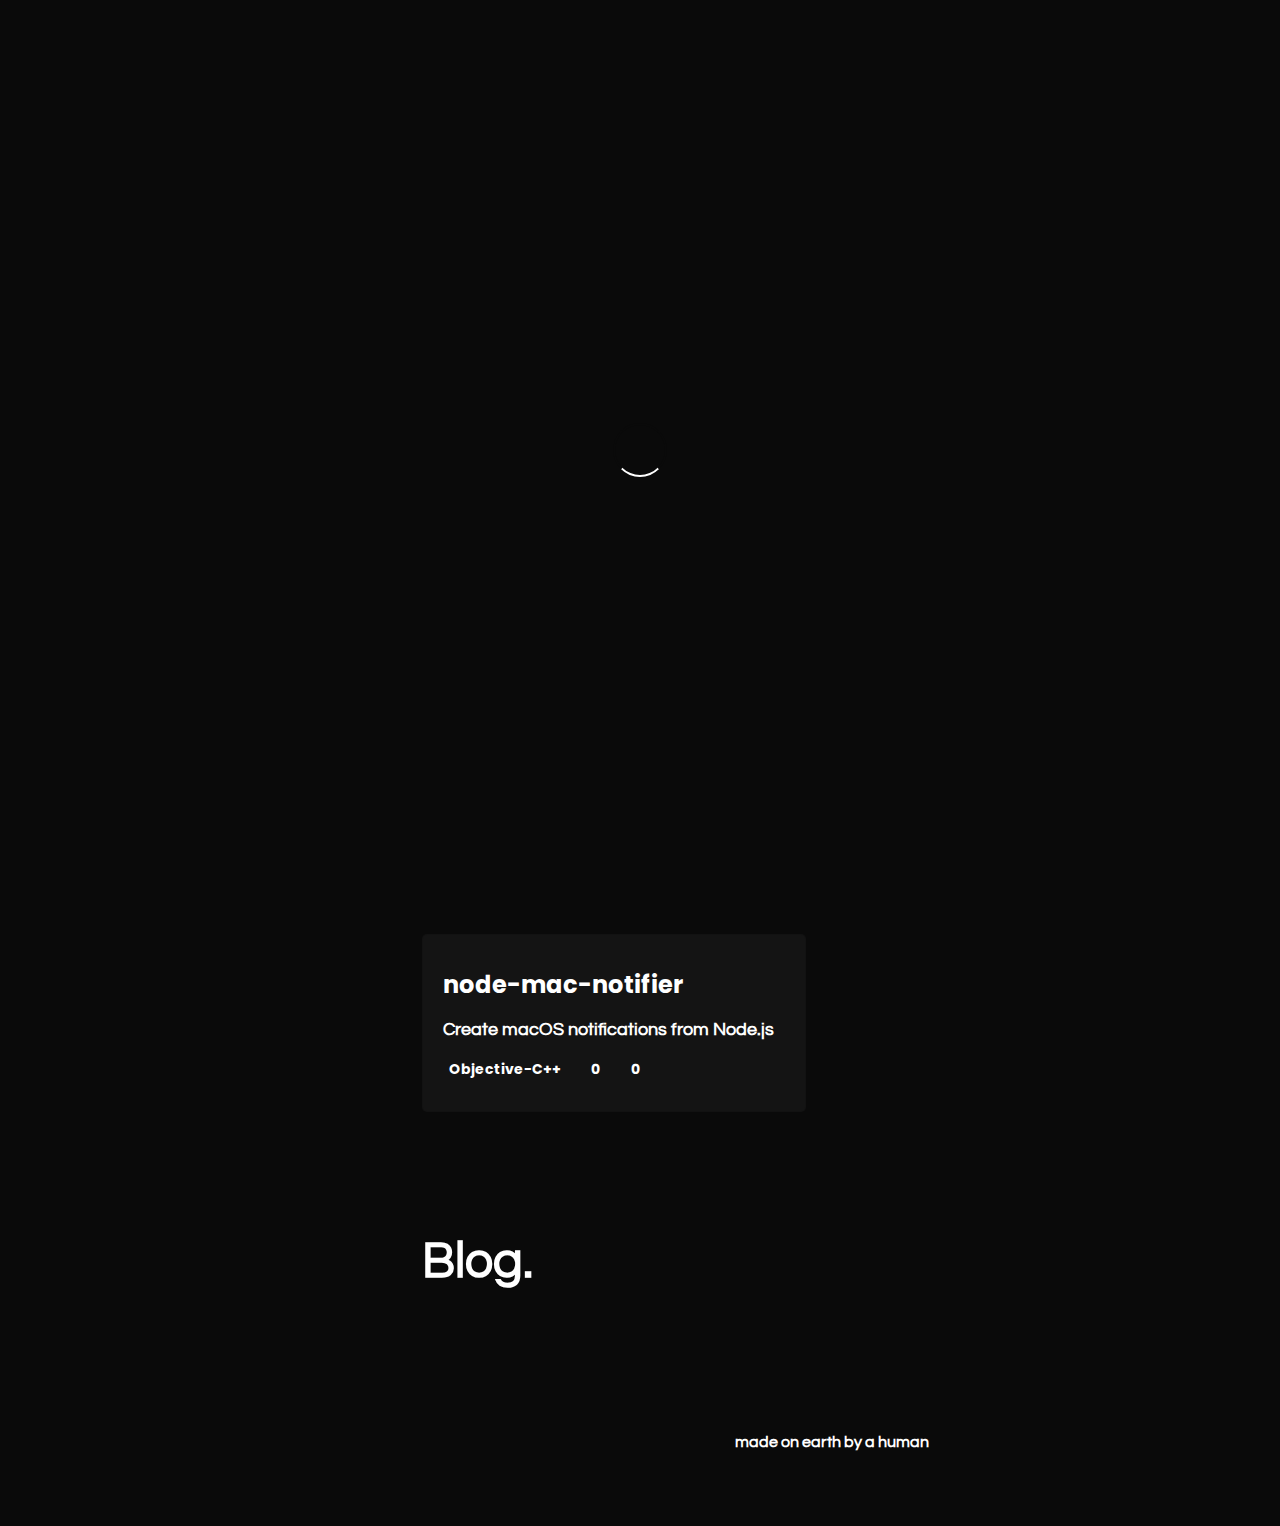
==== index.html @ 539f8f59 "initial commit" ====
<!DOCTYPE html><html lang="en"><head>
    <meta charset="UTF-8">
    <meta name="viewport" content="width=device-width, initial-scale=1.0">
    <meta http-equiv="X-UA-Compatible" content="ie=edge">
    <title>DEDaniel</title>
    <link rel="stylesheet" href="https://cdnjs.cloudflare.com/ajax/libs/animate.css/3.7.0/animate.min.css">
    <link rel="stylesheet" href="https://use.fontawesome.com/releases/v5.7.1/css/all.css" integrity="sha384-fnmOCqbTlWIlj8LyTjo7mOUStjsKC4pOpQbqyi7RrhN7udi9RwhKkMHpvLbHG9Sr" crossorigin="anonymous">
    <script src="https://code.jquery.com/jquery-3.4.1.min.js" integrity="sha256-CSXorXvZcTkaix6Yvo6HppcZGetbYMGWSFlBw8HfCJo=" crossorigin="anonymous"></script>
    <link rel="stylesheet" href="index.css">
<link rel="icon" href="https://avatars0.githubusercontent.com/u/38344956?v=4" type="image/png"></head>
<body>
    <div id="loading">
        <div id="spinner"></div>
    </div>
    <div id="profile">
        <div id="profile_img" style="background: url(https://avatars0.githubusercontent.com/u/38344956?v=4) center;"></div>
        <div id="username"><span style="display:block;">Daniel</span>@DEDaniel</div>
        <div id="userbio" style="display: block;">Software Developer living in Germany.</div>
        <div id="about">
                <span style="display:none;"><i class="fas fa-users"></i> &nbsp; null</span>
                <span style="display:none;"><i class="fas fa-envelope"></i> &nbsp; null</span>
                <span style="display:none;"><i class="fas fa-link"></i> &nbsp; </span>
                <span style="display:block;"><i class="fas fa-map-marker-alt"></i> &nbsp;&nbsp; Germany</span>
                <span style="display:block;"><i class="fas fa-user-tie"></i> &nbsp;&nbsp; Contact me</span></div>
    </div>
    <div id="display">
        <div id="work">
            <h1>Portfolio.</h1>
            <div class="projects" id="work_section">
                        <a href="https://github.com/DEDaniel/electron-slider" target="_blank">
                        <section>
                            <div class="section_title">electron-slider</div>
                            <div class="about_section">
                            <span style="display:block;">Rounded electron image slider application</span>
                            </div>
                            <div class="bottom_section">
                                <span style="display:inline-block;"><i class="fas fa-code"></i>&nbsp; HTML</span>
                                <span><i class="fas fa-star"></i>&nbsp; 0</span>
                                <span><i class="fas fa-code-branch"></i>&nbsp; 0</span>
                            </div>
                        </section>
                        </a>
                        <a href="https://github.com/DEDaniel/home-rotation" target="_blank">
                        <section>
                            <div class="section_title">home-rotation</div>
                            <div class="about_section">
                            <span style="display:block;">Ionic 4 test application</span>
                            </div>
                            <div class="bottom_section">
                                <span style="display:inline-block;"><i class="fas fa-code"></i>&nbsp; TypeScript</span>
                                <span><i class="fas fa-star"></i>&nbsp; 0</span>
                                <span><i class="fas fa-code-branch"></i>&nbsp; 0</span>
                            </div>
                        </section>
                        </a>
                        <a href="https://github.com/DEDaniel/electron-frameless-rounded" target="_blank">
                        <section>
                            <div class="section_title">electron-frameless-rounded</div>
                            <div class="about_section">
                            <span style="display:block;">create a frameless rounded electron app</span>
                            </div>
                            <div class="bottom_section">
                                <span style="display:inline-block;"><i class="fas fa-code"></i>&nbsp; JavaScript</span>
                                <span><i class="fas fa-star"></i>&nbsp; 1</span>
                                <span><i class="fas fa-code-branch"></i>&nbsp; 1</span>
                            </div>
                        </section>
                        </a>
                        <a href="https://github.com/DEDaniel/electron-tel-protocol-handler" target="_blank">
                        <section>
                            <div class="section_title">electron-tel-protocol-handler</div>
                            <div class="about_section">
                            <span style="display:block;">handle the tel protocol in an electron app</span>
                            </div>
                            <div class="bottom_section">
                                <span style="display:inline-block;"><i class="fas fa-code"></i>&nbsp; JavaScript</span>
                                <span><i class="fas fa-star"></i>&nbsp; 2</span>
                                <span><i class="fas fa-code-branch"></i>&nbsp; 0</span>
                            </div>
                        </section>
                        </a></div>
        </div>
        <div id="forks" style="display: block;">
            <h1>Forks.</h1>
            <div class="projects" id="forks_section">
                            <a href="https://github.com/DEDaniel/node-mac-notifier" target="_blank">
                            <section>
                                <div class="section_title">node-mac-notifier</div>
                                <div class="about_section">
                                <span style="display:block;">Create macOS notifications from Node.js</span>
                                </div>
                                <div class="bottom_section">
                                    <span style="display:inline-block;"><i class="fas fa-code"></i>&nbsp; Objective-C++</span>
                                    <span><i class="fas fa-star"></i>&nbsp; 0</span>
                                    <span><i class="fas fa-code-branch"></i>&nbsp; 0</span>
                                </div>
                            </section>
                            </a></div>
        </div>
        <div id="blog_section">
            <h1>Blog.</h1>
            <div id="blogs"></div>
        </div>
        <div id="footer">
            <a href="https://github.com/imfunniee" target="_blank">made on earth by a human</a>
        </div>
    </div>
    <script type="text/javascript">
    setTimeout(function(){
        document.getElementById("loading").classList.add("animated");
        document.getElementById("loading").classList.add("fadeOut");
        setTimeout(function(){
        document.getElementById("loading").classList.remove("animated");
        document.getElementById("loading").classList.remove("fadeOut");
        document.getElementById("loading").style.display = "none";
        },800);
    },1500);
    $.getJSON("blog.json", function(blog){
        if(blog.length == 0){
            return document.getElementById("blog_section").style.display = "none";
        }
        for(var i = 0; i < blog.length; i++){
            $("#blogs").append(`
            <a href="./blog/${blog[i].url_title}/" target="_blank">
                <section>
                    <img src="${blog[i].top_image}">
                    <div class="blog_container">
                        <div class="section_title">${blog[i].title}</div>
                        <div class="about_section">
                            ${blog[i].sub_title}
                        </div>
                    </div>
                </section>
            </a>
            `);
        }
    });
    </script>

</body></html>
---- index.css ----
@import url('https://fonts.googleapis.com/css?family=Poppins');
@import url('https://fonts.googleapis.com/css?family=Questrial');

body{
    margin:0%;
    padding:0%;
    width:100vw;
    background:var(--bg-color);
    color:var(--text-color);
    max-width:100vw;
    overflow-x:hidden;
    align-items:center;
    font-family: 'Poppins', sans-serif;
}

#loading {
    width: 100vw;
    height: 100vh;
    position: fixed;
    background: var(--bg-color);
    z-index: 999;
    display: flex;
    justify-content: center;
    flex-direction: column;
    align-items: center;
    top:0;
    bottom:0;
    left:0;
    right:0;
}

#spinner {
    animation: rotate 0.5s infinite linear;
    width:50px;
    height:50px;
    border:2px solid var(--bg-color);
    border-bottom:2px solid var(--text-color);
    border-radius:50%;
    margin:0;
}

@keyframes rotate {
    0% {transform: rotate(0deg);}
    100% {transform: rotate(360deg);}
}

#profile {
    width:24vw;
    padding:4vh 3vw;
    height:92vh;
    display:flex;
    flex-direction:column;
    justify-content:center;
    text-align:left;
    background:var(--background-image) center center;
    background-size: cover !important;
    background-repeat:no-repeat;
    position:fixed;
    color:#fff !important;
}

#display {
    width:64vw;
    padding:4vh 3vw;
    height:92vh;
    display:inline-block;
    padding-left:33vw;
}

#display h1 {
    font-size:50px;
    color:var(--text-color);
    font-weight:bold;
    font-family: 'Questrial', sans-serif;
}

.emoji {
    width:18px;
    height:18px;
}

#profile_img_blog {
    border-radius:50%;
    width:90px;
    height:90px;
    background-size:cover !important;
    background-repeat: no-repeat;
}

#username_blog {
    font-size:18px;
    color:var(--text-color);
    font-family: 'Poppins', sans-serif;
    font-weight:bold;
}

#username_blog span {
    font-size:24px;
    font-family: 'Questrial', sans-serif !important;
}

#username_blog b {
    font-size:12px;
    font-family:'Poppins', sans-serif;
    font-weight:bold;
}

#blog-display {
    width:60vw;
    margin:0px 20vw;
    text-align:left;
    margin-top:3vh;
    z-index:1;
}

#profile_blog {
    width:60vw;
    margin:0px 20vw;
    margin-top:10vh;
    text-align:left;
    z-index:1;
}

#background {
    width:100vw;
    height:55vh;
    background:var(--background-background);
    background-size:cover !important;
    background-repeat:no-repeat;
    position: absolute;
    z-index:-1;
    margin-top:-10vh;
}

#blog-display h1 {
    font-size:50px;
    color:var(--text-color);
    font-weight:bold;
    font-family: 'Questrial', sans-serif;
}

#blog-display h2 {
    color:var(--blog-gray-color);
}

#blog-display {
    padding:1vh 0px;
    font-family: 'Questrial', sans-serif;
}

#blog p {
    font-size:17px;
    line-height:25px;
    word-spacing:1.2px;
    margin:5vh 0px;
}

#blog p span {
    padding:2px 4px;
    background:var(--text-color);
    color:var(--bg-color) !important;
}

#blog img {
    width:100%;
    margin:2vh 0px;
    border-radius:5px;
    border:1px solid rgb(0, 0, 0, 0.08);
}

#header {
    width:63vw;
    text-align:right;
    padding:3vh 0px;
    position:absolute;
}

#header a {
    color:var(--text-color);
    text-decoration:none;
    margin-left:4vw;
    font-weight:bold;
}

#footer_blog {
    width:90vw;
    padding:8vh 5vw;
    text-align:center;
}

#footer_blog a {
    color:var(--text-color) !important;
    text-decoration:none;
    font-family: 'Questrial', sans-serif;
    font-weight:bold;
}

#footer {
    width:100%;
    padding:8vh 0px;
    text-align:center;
}

#footer a {
    color:var(--text-color) !important;
    text-decoration:none;
    font-family: 'Questrial', sans-serif;
    font-weight:bold;
}

#profile_img {
    width:180px;
    height:180px;
    border-radius:5px;
    background-size:cover !important;
}

#profile div {
    font-weight:bold;
    margin:1.5vh 0px;
}

#username {
    font-size:18px;
    font-weight:bold;
}

#username span {
    font-size:24px;
}

#userbio {
    font-size:26px;
    font-family: 'Questrial', sans-serif;
    width:100%;
}

#about {
    font-size:18px;
    font-family: 'Questrial', sans-serif;
}

#about span {
    margin:1vh 0px;
    display:block;
}

#about span i {
    font-size:16px;
}

#work {
    margin:2vh 0px;
    padding:4vh 0px !important;
}

#forks {
    margin:2vh 0px;
    padding:4vh 0px !important;
}

.projects {
    columns:2;
}

.projects section {
    width:85%;
    padding:2.5vh 5%;
    display:inline-block;
    border-radius:5px;
    color:var(--text-color);
    border:1px solid rgb(0, 0, 0, 0.08);
    box-shadow:0px 0px 0px rgb(0, 0, 0, 0);
    transition:0.4s ease-in-out;
    margin:2vh 0px;
    transform:scale(1);
}

.projects section:hover {
    cursor: pointer;
    border:1px solid rgb(0, 0, 0, 0);
    box-shadow:0px 15px 35px rgb(0, 0, 0, 0.06);
    transform:scale(1.03);
}

.section_title {
    font-size:24px;
    font-weight:bold;
    margin:1vh 0px;
}

.about_section {
    font-size:18px;
    font-family: 'Questrial', sans-serif;
    margin:2vh 0px;
    font-weight:bold;
}

.bottom_section {
    margin:1vh 0px;
    font-size:14px;
}

.bottom_section span {
    margin-right:20px;
    font-weight:bold;
}

.bottom_section span i {
    font-size:15px;
}

#blog_section {
    margin:2vh 0px;
    padding:2vh 0px !important;
}

#blogs {
    columns:2;
}

#blogs section {
    width:85%;
    display:inline-block;
    border-radius:5px;
    color:var(--text-color);
    border:1px solid rgb(0, 0, 0, 0.04);
    box-shadow:0px 0px 0px rgb(0, 0, 0, 0);
    transition:0.4s ease-in-out;
    transform:scale(1);
    padding:0px;
    margin:2vh 0px;
}

#blogs section img {
    width:100%;
    border-radius:5px 5px 0px 0px;
}

.blog_container {
    padding:2.5vh 5%;
}

#blogs section:hover {
    cursor: pointer;
    border:1px solid rgb(0, 0, 0, 0);
    box-shadow:0px 15px 35px rgb(0, 0, 0, 0.06);
    transform:scale(1.03);
}

.go_back {
    position: absolute;
    color:var(--text-color);
    font-size:26px;
    margin-left:5vw;
    margin-top:4vh;
}

::selection {
    color:var(--bg-color); 
    background:var(--text-color);
}

@media (max-width: 800px){
    #profile {
        width:90vw;
        padding:4vh 5vw;
        height:60vh;
        text-align:center;
        position: relative;
    }
    #display {
        width:90vw;
        padding:4vh 5vw;
        height:auto;
        display:inline-block;
        padding-left:5vw;
    }
    #profile_img {
        width:120px;
        height:120px;
        margin:0px auto !important;
    }
    #work {
        margin:0px;
    }
    #projects {
        columns:1;
    }
    #projects section {
        width:88%;
    }
    #blogs {
        columns:1;
    }
    #blogs section {
        width:98%;
    }
    #blog_section {
        margin:0px;
    }
    #blog-display {
        width:90vw;
        margin:0px 5vw;
        text-align:left;
        margin-top:0vh;
        z-index:1;
    }
    #profile_blog {
        width:90vw;
        margin:0px 5vw;
        margin-top:10vh;
        text-align:left;
        z-index:1;
    }
    .go_back {
        position: relative;
        color:var(--text-color);
        font-size:26px;
        margin-left:5vw;
        top:5vh;
    }
    #blog img {
        margin:1vh 0px !important;
    }
    #blog p {
        margin:2vh 0px;
    }
}

::-webkit-scrollbar {width:5px;height:5px;}
::-webkit-scrollbar-track {background:var(--bg-color);}
::-webkit-scrollbar-thumb {background:var(--text-color);}:root {
  --bg-color: rgb(10, 10, 10);
  --text-color: #fff;
  --blog-gray-color: rgb(180, 180, 180);
  --background-image: linear-gradient(90deg, rgba(10, 10, 10, 0.6), rgb(10, 10, 10, 1)), url("https://images.unsplash.com/photo-1553748024-d1b27fb3f960?w&#x3D;1450");
  --background-background: linear-gradient(0deg, rgba(10, 10, 10, 1), rgba(10, 10, 10, 0.6)),
    url("") center center fixed;
  --height: 50vh;
}
#display h1 {
  -webkit-background-clip: text;
  background-clip: text;
  -webkit-text-fill-color: #fff;
}
#blog-display h1 {
  -webkit-background-clip: text;
  background-clip: text;
  -webkit-text-fill-color: #fff;
}
.projects section {
  background: rgb(20, 20, 20);
}
#blog_section section {
  background: rgb(20, 20, 20);
}
@media (max-width: 800px) {
  :root {
    --background-image: linear-gradient(0deg, rgba(10, 10, 10, 1), rgb(10, 10, 10, 0)),
    url("") !important;
  }
}
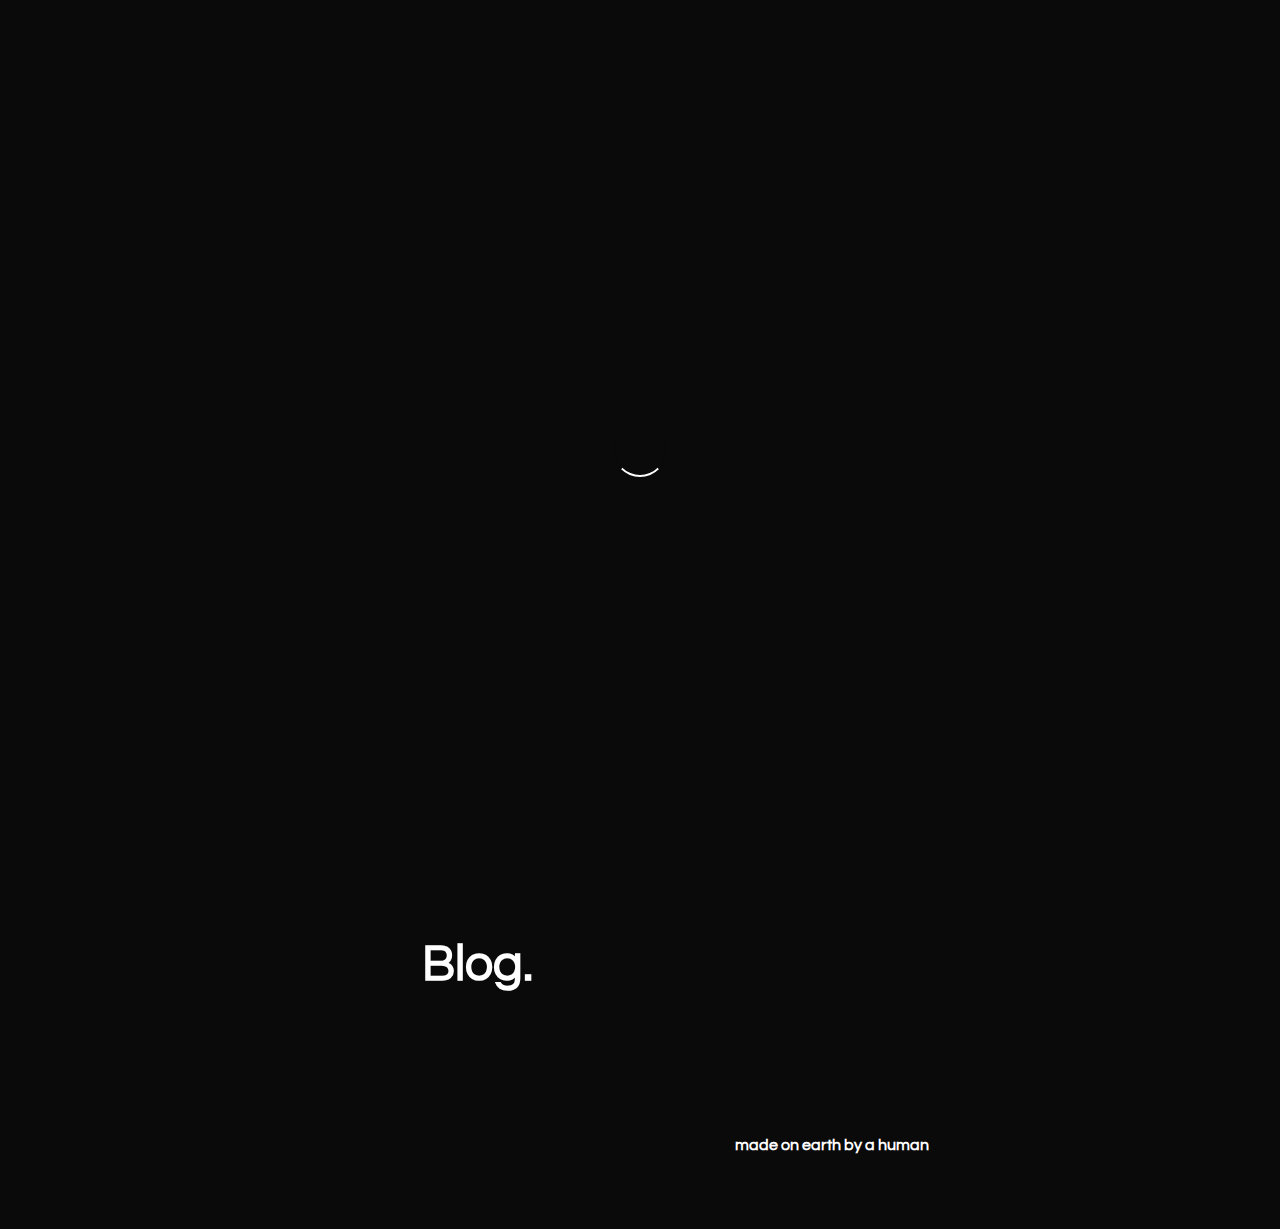
==== commit 9f4f194c: "minor icon style change" ====
--- a/index.html
+++ b/index.html
@@ -21,12 +21,25 @@
                 <span style="display:none;"><i class="fas fa-envelope"></i> &nbsp; null</span>
                 <span style="display:none;"><i class="fas fa-link"></i> &nbsp; </span>
                 <span style="display:block;"><i class="fas fa-map-marker-alt"></i> &nbsp;&nbsp; Germany</span>
-                <span style="display:block;"><i class="fas fa-user-tie"></i> &nbsp;&nbsp; Contact me</span></div>
+                <span style="display:block;"><i class="fas fa-user-tie"></i> &nbsp;&nbsp; Available for hire</span></div>
     </div>
     <div id="display">
         <div id="work">
-            <h1>Portfolio.</h1>
+            <h1>Work.</h1>
             <div class="projects" id="work_section">
+                        <a href="https://github.com/DEDaniel/DEDaniel.github.io" target="_blank">
+                        <section>
+                            <div class="section_title">DEDaniel.github.io</div>
+                            <div class="about_section">
+                            <span style="display:none;">undefined</span>
+                            </div>
+                            <div class="bottom_section">
+                                <span style="display:inline-block;"><i class="fas fa-code"></i>&nbsp; CSS</span>
+                                <span><i class="fas fa-star"></i>&nbsp; 0</span>
+                                <span><i class="fas fa-code-branch"></i>&nbsp; 0</span>
+                            </div>
+                        </section>
+                        </a>
                         <a href="https://github.com/DEDaniel/electron-slider" target="_blank">
                         <section>
                             <div class="section_title">electron-slider</div>
@@ -80,22 +93,9 @@
                         </section>
                         </a></div>
         </div>
-        <div id="forks" style="display: block;">
+        <div id="forks" style="display:none;">
             <h1>Forks.</h1>
-            <div class="projects" id="forks_section">
-                            <a href="https://github.com/DEDaniel/node-mac-notifier" target="_blank">
-                            <section>
-                                <div class="section_title">node-mac-notifier</div>
-                                <div class="about_section">
-                                <span style="display:block;">Create macOS notifications from Node.js</span>
-                                </div>
-                                <div class="bottom_section">
-                                    <span style="display:inline-block;"><i class="fas fa-code"></i>&nbsp; Objective-C++</span>
-                                    <span><i class="fas fa-star"></i>&nbsp; 0</span>
-                                    <span><i class="fas fa-code-branch"></i>&nbsp; 0</span>
-                                </div>
-                            </section>
-                            </a></div>
+            <div class="projects" id="forks_section"></div>
         </div>
         <div id="blog_section">
             <h1>Blog.</h1>
--- a/index.css
+++ b/index.css
@@ -289,6 +289,10 @@
     margin:1vh 0px;
 }
 
+.section_title:hover {
+    color: #a75c5c;
+}
+
 .about_section {
     font-size:18px;
     font-family: 'Questrial', sans-serif;
@@ -354,6 +358,18 @@
     font-size:26px;
     margin-left:5vw;
     margin-top:4vh;
+}
+
+.fa-star:hover {
+    color: yellow;
+}
+
+.fa-code-branch:hover {
+    color: lightgray;
+}
+
+.fa-code:hover {
+    color: lightgray;
 }
 
 ::selection {
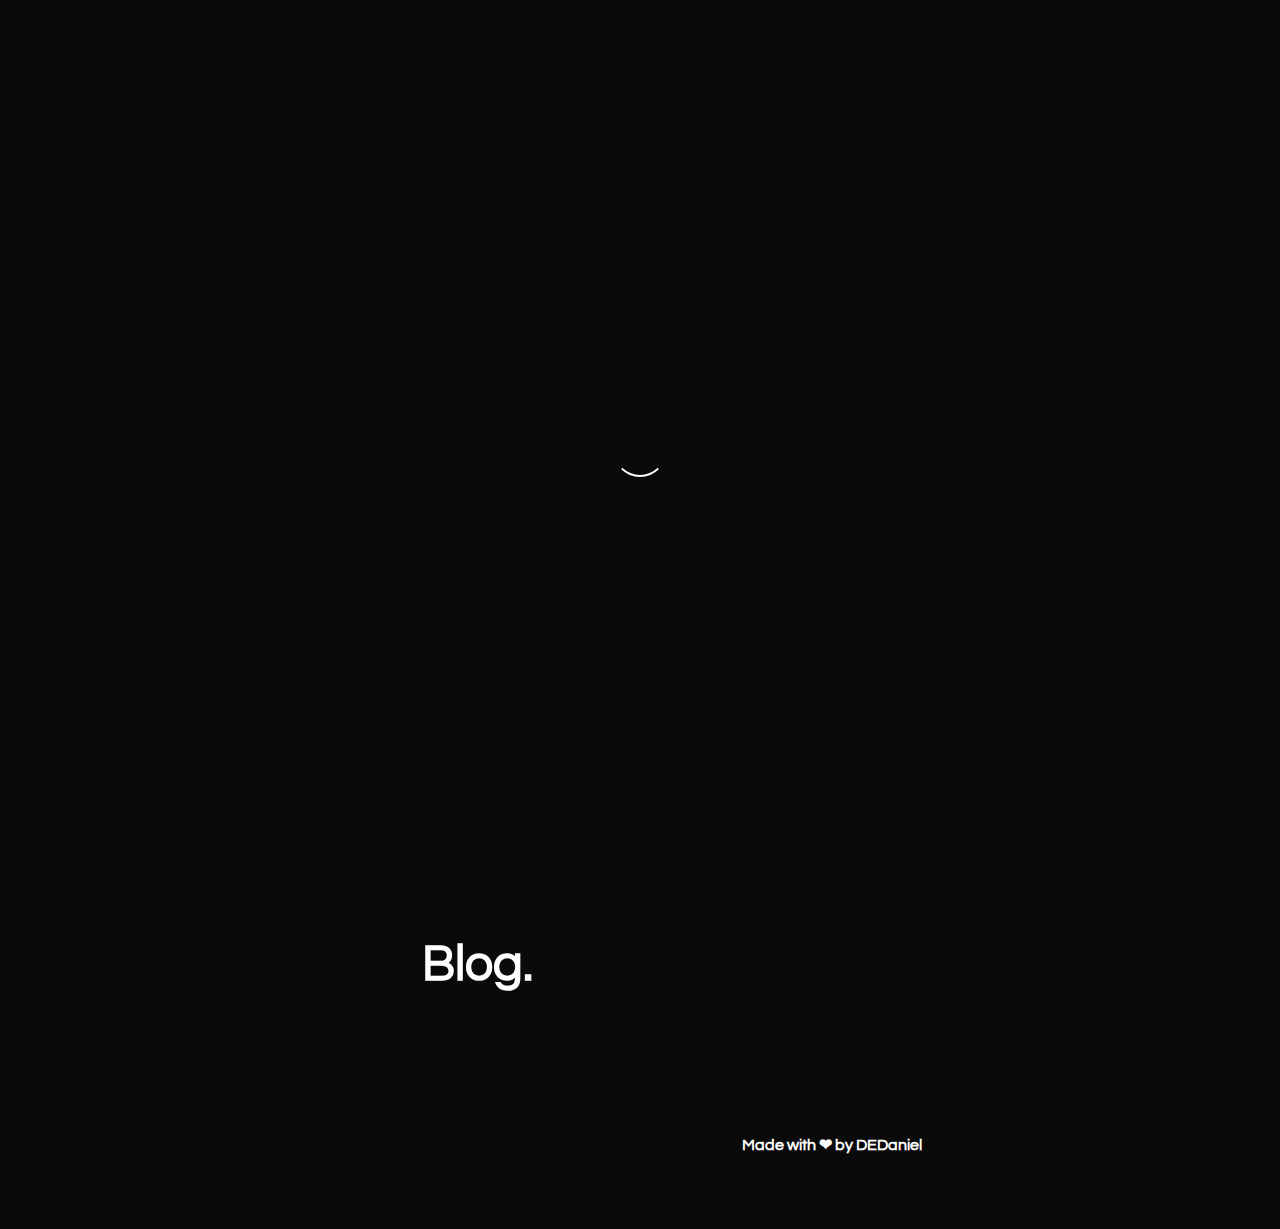
==== commit 1e58e4d3: "change css to sass" ====
--- a/index.html
+++ b/index.html
@@ -17,11 +17,12 @@
         <div id="username"><span style="display:block;">Daniel</span>@DEDaniel</div>
         <div id="userbio" style="display: block;">Software Developer living in Germany.</div>
         <div id="about">
-                <span style="display:none;"><i class="fas fa-users"></i> &nbsp; null</span>
-                <span style="display:none;"><i class="fas fa-envelope"></i> &nbsp; null</span>
-                <span style="display:none;"><i class="fas fa-link"></i> &nbsp; </span>
-                <span style="display:block;"><i class="fas fa-map-marker-alt"></i> &nbsp;&nbsp; Germany</span>
-                <span style="display:block;"><i class="fas fa-user-tie"></i> &nbsp;&nbsp; Available for hire</span></div>
+                <!-- <span style="display:block;"><i class="fas fa-users"></i> &nbsp; Profiles</span> -->
+                <!-- <span style="display:block;"><i class="fas fa-link"></i> &nbsp; Links</span> -->
+                <span style="display:block;"><i class="fas fa-envelope"></i> &nbsp;&nbsp; Contact me</span>
+                <span style="display:block;"><i class="fab fa-github"></i> &nbsp;&nbsp; Github</span>
+                <span style="display:block;"><i class="fas fa-map-marker-alt"></i> &nbsp;&nbsp; Germany</span>                
+            </div>
     </div>
     <div id="display">
         <div id="work">
@@ -102,8 +103,8 @@
             <div id="blogs"></div>
         </div>
         <div id="footer">
-            <a href="https://github.com/imfunniee" target="_blank">made on earth by a human</a>
-        </div>
+            <a href="https://github.com/DEDaniel" target="_blank">Made with ❤ by DEDaniel</a>
+        </div>  
     </div>
     <script type="text/javascript">
     setTimeout(function(){
--- a/index.css
+++ b/index.css
@@ -1,479 +1,579 @@
-@import url('https://fonts.googleapis.com/css?family=Poppins');
-@import url('https://fonts.googleapis.com/css?family=Questrial');
-
-body{
-    margin:0%;
-    padding:0%;
-    width:100vw;
-    background:var(--bg-color);
-    color:var(--text-color);
-    max-width:100vw;
-    overflow-x:hidden;
-    align-items:center;
-    font-family: 'Poppins', sans-serif;
-}
-
-#loading {
-    width: 100vw;
-    height: 100vh;
-    position: fixed;
-    background: var(--bg-color);
-    z-index: 999;
-    display: flex;
-    justify-content: center;
-    flex-direction: column;
-    align-items: center;
-    top:0;
-    bottom:0;
-    left:0;
-    right:0;
-}
-
-#spinner {
-    animation: rotate 0.5s infinite linear;
-    width:50px;
-    height:50px;
-    border:2px solid var(--bg-color);
-    border-bottom:2px solid var(--text-color);
-    border-radius:50%;
-    margin:0;
-}
-
-@keyframes rotate {
-    0% {transform: rotate(0deg);}
-    100% {transform: rotate(360deg);}
-}
-
-#profile {
-    width:24vw;
-    padding:4vh 3vw;
-    height:92vh;
-    display:flex;
-    flex-direction:column;
-    justify-content:center;
-    text-align:left;
-    background:var(--background-image) center center;
-    background-size: cover !important;
-    background-repeat:no-repeat;
-    position:fixed;
-    color:#fff !important;
-}
-
-#display {
-    width:64vw;
-    padding:4vh 3vw;
-    height:92vh;
-    display:inline-block;
-    padding-left:33vw;
-}
-
-#display h1 {
-    font-size:50px;
-    color:var(--text-color);
-    font-weight:bold;
-    font-family: 'Questrial', sans-serif;
-}
-
-.emoji {
-    width:18px;
-    height:18px;
-}
-
-#profile_img_blog {
-    border-radius:50%;
-    width:90px;
-    height:90px;
-    background-size:cover !important;
-    background-repeat: no-repeat;
-}
-
-#username_blog {
-    font-size:18px;
-    color:var(--text-color);
-    font-family: 'Poppins', sans-serif;
-    font-weight:bold;
-}
-
-#username_blog span {
-    font-size:24px;
-    font-family: 'Questrial', sans-serif !important;
-}
-
-#username_blog b {
-    font-size:12px;
-    font-family:'Poppins', sans-serif;
-    font-weight:bold;
-}
-
-#blog-display {
-    width:60vw;
-    margin:0px 20vw;
-    text-align:left;
-    margin-top:3vh;
-    z-index:1;
-}
-
-#profile_blog {
-    width:60vw;
-    margin:0px 20vw;
-    margin-top:10vh;
-    text-align:left;
-    z-index:1;
-}
-
-#background {
-    width:100vw;
-    height:55vh;
-    background:var(--background-background);
-    background-size:cover !important;
-    background-repeat:no-repeat;
-    position: absolute;
-    z-index:-1;
-    margin-top:-10vh;
-}
-
-#blog-display h1 {
-    font-size:50px;
-    color:var(--text-color);
-    font-weight:bold;
-    font-family: 'Questrial', sans-serif;
-}
-
-#blog-display h2 {
-    color:var(--blog-gray-color);
-}
-
-#blog-display {
-    padding:1vh 0px;
-    font-family: 'Questrial', sans-serif;
-}
-
-#blog p {
-    font-size:17px;
-    line-height:25px;
-    word-spacing:1.2px;
-    margin:5vh 0px;
-}
-
-#blog p span {
-    padding:2px 4px;
-    background:var(--text-color);
-    color:var(--bg-color) !important;
-}
-
-#blog img {
-    width:100%;
-    margin:2vh 0px;
-    border-radius:5px;
-    border:1px solid rgb(0, 0, 0, 0.08);
-}
-
-#header {
-    width:63vw;
-    text-align:right;
-    padding:3vh 0px;
-    position:absolute;
-}
-
-#header a {
-    color:var(--text-color);
-    text-decoration:none;
-    margin-left:4vw;
-    font-weight:bold;
-}
-
-#footer_blog {
-    width:90vw;
-    padding:8vh 5vw;
-    text-align:center;
-}
-
-#footer_blog a {
-    color:var(--text-color) !important;
-    text-decoration:none;
-    font-family: 'Questrial', sans-serif;
-    font-weight:bold;
-}
-
-#footer {
-    width:100%;
-    padding:8vh 0px;
-    text-align:center;
-}
-
-#footer a {
-    color:var(--text-color) !important;
-    text-decoration:none;
-    font-family: 'Questrial', sans-serif;
-    font-weight:bold;
-}
-
-#profile_img {
-    width:180px;
-    height:180px;
-    border-radius:5px;
-    background-size:cover !important;
-}
-
-#profile div {
-    font-weight:bold;
-    margin:1.5vh 0px;
-}
-
-#username {
-    font-size:18px;
-    font-weight:bold;
-}
-
-#username span {
-    font-size:24px;
-}
-
-#userbio {
-    font-size:26px;
-    font-family: 'Questrial', sans-serif;
-    width:100%;
-}
-
-#about {
-    font-size:18px;
-    font-family: 'Questrial', sans-serif;
-}
-
-#about span {
-    margin:1vh 0px;
-    display:block;
-}
-
-#about span i {
-    font-size:16px;
-}
-
-#work {
-    margin:2vh 0px;
-    padding:4vh 0px !important;
-}
-
-#forks {
-    margin:2vh 0px;
-    padding:4vh 0px !important;
-}
-
-.projects {
-    columns:2;
-}
-
-.projects section {
-    width:85%;
-    padding:2.5vh 5%;
-    display:inline-block;
-    border-radius:5px;
-    color:var(--text-color);
-    border:1px solid rgb(0, 0, 0, 0.08);
-    box-shadow:0px 0px 0px rgb(0, 0, 0, 0);
-    transition:0.4s ease-in-out;
-    margin:2vh 0px;
-    transform:scale(1);
-}
-
-.projects section:hover {
-    cursor: pointer;
-    border:1px solid rgb(0, 0, 0, 0);
-    box-shadow:0px 15px 35px rgb(0, 0, 0, 0.06);
-    transform:scale(1.03);
-}
-
-.section_title {
-    font-size:24px;
-    font-weight:bold;
-    margin:1vh 0px;
-}
-
-.section_title:hover {
-    color: #a75c5c;
-}
-
-.about_section {
-    font-size:18px;
-    font-family: 'Questrial', sans-serif;
-    margin:2vh 0px;
-    font-weight:bold;
-}
-
-.bottom_section {
-    margin:1vh 0px;
-    font-size:14px;
-}
-
-.bottom_section span {
-    margin-right:20px;
-    font-weight:bold;
-}
-
-.bottom_section span i {
-    font-size:15px;
-}
-
-#blog_section {
-    margin:2vh 0px;
-    padding:2vh 0px !important;
-}
-
-#blogs {
-    columns:2;
-}
-
-#blogs section {
-    width:85%;
-    display:inline-block;
-    border-radius:5px;
-    color:var(--text-color);
-    border:1px solid rgb(0, 0, 0, 0.04);
-    box-shadow:0px 0px 0px rgb(0, 0, 0, 0);
-    transition:0.4s ease-in-out;
-    transform:scale(1);
-    padding:0px;
-    margin:2vh 0px;
-}
-
-#blogs section img {
-    width:100%;
-    border-radius:5px 5px 0px 0px;
-}
-
-.blog_container {
-    padding:2.5vh 5%;
-}
-
-#blogs section:hover {
-    cursor: pointer;
-    border:1px solid rgb(0, 0, 0, 0);
-    box-shadow:0px 15px 35px rgb(0, 0, 0, 0.06);
-    transform:scale(1.03);
-}
-
-.go_back {
-    position: absolute;
-    color:var(--text-color);
-    font-size:26px;
-    margin-left:5vw;
-    margin-top:4vh;
-}
-
-.fa-star:hover {
-    color: yellow;
-}
-
-.fa-code-branch:hover {
-    color: lightgray;
-}
-
-.fa-code:hover {
-    color: lightgray;
-}
-
-::selection {
-    color:var(--bg-color); 
-    background:var(--text-color);
-}
-
-@media (max-width: 800px){
-    #profile {
-        width:90vw;
-        padding:4vh 5vw;
-        height:60vh;
-        text-align:center;
-        position: relative;
-    }
-    #display {
-        width:90vw;
-        padding:4vh 5vw;
-        height:auto;
-        display:inline-block;
-        padding-left:5vw;
-    }
-    #profile_img {
-        width:120px;
-        height:120px;
-        margin:0px auto !important;
-    }
-    #work {
-        margin:0px;
-    }
-    #projects {
-        columns:1;
-    }
-    #projects section {
-        width:88%;
-    }
-    #blogs {
-        columns:1;
-    }
-    #blogs section {
-        width:98%;
-    }
-    #blog_section {
-        margin:0px;
-    }
-    #blog-display {
-        width:90vw;
-        margin:0px 5vw;
-        text-align:left;
-        margin-top:0vh;
-        z-index:1;
-    }
-    #profile_blog {
-        width:90vw;
-        margin:0px 5vw;
-        margin-top:10vh;
-        text-align:left;
-        z-index:1;
-    }
-    .go_back {
-        position: relative;
-        color:var(--text-color);
-        font-size:26px;
-        margin-left:5vw;
-        top:5vh;
-    }
-    #blog img {
-        margin:1vh 0px !important;
-    }
-    #blog p {
-        margin:2vh 0px;
-    }
-}
-
-::-webkit-scrollbar {width:5px;height:5px;}
-::-webkit-scrollbar-track {background:var(--bg-color);}
-::-webkit-scrollbar-thumb {background:var(--text-color);}:root {
-  --bg-color: rgb(10, 10, 10);
-  --text-color: #fff;
-  --blog-gray-color: rgb(180, 180, 180);
-  --background-image: linear-gradient(90deg, rgba(10, 10, 10, 0.6), rgb(10, 10, 10, 1)), url("https://images.unsplash.com/photo-1553748024-d1b27fb3f960?w&#x3D;1450");
-  --background-background: linear-gradient(0deg, rgba(10, 10, 10, 1), rgba(10, 10, 10, 0.6)),
-    url("") center center fixed;
-  --height: 50vh;
-}
-#display h1 {
-  -webkit-background-clip: text;
-  background-clip: text;
-  -webkit-text-fill-color: #fff;
-}
-#blog-display h1 {
-  -webkit-background-clip: text;
-  background-clip: text;
-  -webkit-text-fill-color: #fff;
-}
-.projects section {
-  background: rgb(20, 20, 20);
-}
-#blog_section section {
-  background: rgb(20, 20, 20);
-}
-@media (max-width: 800px) {
-  :root {
-    --background-image: linear-gradient(0deg, rgba(10, 10, 10, 1), rgb(10, 10, 10, 0)),
-    url("") !important;
-  }
-}
+@import url("https://fonts.googleapis.com/css?family=Poppins");
+@import url("https://fonts.googleapis.com/css?family=Questrial");
+body {
+  margin: 0%;
+  padding: 0%;
+  width: 100vw;
+  background: var(--bg-color);
+  color: var(--text-color);
+  max-width: 100vw;
+  overflow-x: hidden;
+  -webkit-box-align: center;
+      -ms-flex-align: center;
+          align-items: center;
+  font-family: "Poppins", sans-serif;
+}
+
+#loading {
+  width: 100vw;
+  height: 100vh;
+  position: fixed;
+  background: var(--bg-color);
+  z-index: 999;
+  display: -webkit-box;
+  display: -ms-flexbox;
+  display: flex;
+  -webkit-box-pack: center;
+      -ms-flex-pack: center;
+          justify-content: center;
+  -webkit-box-orient: vertical;
+  -webkit-box-direction: normal;
+      -ms-flex-direction: column;
+          flex-direction: column;
+  -webkit-box-align: center;
+      -ms-flex-align: center;
+          align-items: center;
+  top: 0;
+  bottom: 0;
+  left: 0;
+  right: 0;
+}
+
+#spinner {
+  -webkit-animation: rotate 0.5s infinite linear;
+          animation: rotate 0.5s infinite linear;
+  width: 50px;
+  height: 50px;
+  border: 2px solid var(--bg-color);
+  border-bottom: 2px solid var(--text-color);
+  border-radius: 50%;
+  margin: 0;
+}
+
+@-webkit-keyframes rotate {
+  0% {
+    -webkit-transform: rotate(0deg);
+            transform: rotate(0deg);
+  }
+  100% {
+    -webkit-transform: rotate(360deg);
+            transform: rotate(360deg);
+  }
+}
+
+@keyframes rotate {
+  0% {
+    -webkit-transform: rotate(0deg);
+            transform: rotate(0deg);
+  }
+  100% {
+    -webkit-transform: rotate(360deg);
+            transform: rotate(360deg);
+  }
+}
+
+#profile {
+  width: 24vw;
+  padding: 4vh 3vw;
+  height: 92vh;
+  display: -webkit-box;
+  display: -ms-flexbox;
+  display: flex;
+  -webkit-box-orient: vertical;
+  -webkit-box-direction: normal;
+      -ms-flex-direction: column;
+          flex-direction: column;
+  -webkit-box-pack: center;
+      -ms-flex-pack: center;
+          justify-content: center;
+  text-align: left;
+  background: var(--background-image) center center;
+  background-size: cover !important;
+  background-repeat: no-repeat;
+  position: fixed;
+  color: #fff !important;
+}
+
+#display {
+  width: 64vw;
+  padding: 4vh 3vw;
+  height: 92vh;
+  display: inline-block;
+  padding-left: 33vw;
+}
+
+#display h1 {
+  font-size: 50px;
+  color: var(--text-color);
+  font-weight: bold;
+  font-family: "Questrial", sans-serif;
+}
+
+.emoji {
+  width: 18px;
+  height: 18px;
+}
+
+#profile_img_blog {
+  border-radius: 50%;
+  width: 90px;
+  height: 90px;
+  background-size: cover !important;
+  background-repeat: no-repeat;
+}
+
+#username_blog {
+  font-size: 18px;
+  color: var(--text-color);
+  font-family: "Poppins", sans-serif;
+  font-weight: bold;
+}
+
+#username_blog span {
+  font-size: 24px;
+  font-family: "Questrial", sans-serif !important;
+}
+
+#username_blog b {
+  font-size: 12px;
+  font-family: "Poppins", sans-serif;
+  font-weight: bold;
+}
+
+#blog-display {
+  width: 60vw;
+  margin: 0px 20vw;
+  text-align: left;
+  margin-top: 3vh;
+  z-index: 1;
+}
+
+#profile_blog {
+  width: 60vw;
+  margin: 0px 20vw;
+  margin-top: 10vh;
+  text-align: left;
+  z-index: 1;
+}
+
+#background {
+  width: 100vw;
+  height: 55vh;
+  background: var(--background-background);
+  background-size: cover !important;
+  background-repeat: no-repeat;
+  position: absolute;
+  z-index: -1;
+  margin-top: -10vh;
+}
+
+#blog-display {
+  padding: 1vh 0px;
+  font-family: "Questrial", sans-serif;
+}
+
+#blog-display h1 {
+  font-size: 50px;
+  color: var(--text-color);
+  font-weight: bold;
+  font-family: "Questrial", sans-serif;
+}
+
+#blog-display h2 {
+  color: var(--blog-gray-color);
+}
+
+#blog p {
+  font-size: 17px;
+  line-height: 25px;
+  word-spacing: 1.2px;
+  margin: 5vh 0px;
+}
+
+#blog p span {
+  padding: 2px 4px;
+  background: var(--text-color);
+  color: var(--bg-color) !important;
+}
+
+#blog img {
+  width: 100%;
+  margin: 2vh 0px;
+  border-radius: 5px;
+  border: 1px solid rgba(0, 0, 0, 0.08);
+}
+
+#header {
+  width: 63vw;
+  text-align: right;
+  padding: 3vh 0px;
+  position: absolute;
+}
+
+#header a {
+  color: var(--text-color);
+  text-decoration: none;
+  margin-left: 4vw;
+  font-weight: bold;
+}
+
+#footer_blog {
+  width: 90vw;
+  padding: 8vh 5vw;
+  text-align: center;
+}
+
+#footer_blog a {
+  color: var(--text-color) !important;
+  text-decoration: none;
+  font-family: "Questrial", sans-serif;
+  font-weight: bold;
+}
+
+#footer {
+  width: 100%;
+  padding: 8vh 0px;
+  text-align: center;
+}
+
+#footer a {
+  color: var(--text-color) !important;
+  text-decoration: none;
+  font-family: "Questrial", sans-serif;
+  font-weight: bold;
+}
+
+#profile_img {
+  width: 180px;
+  height: 180px;
+  border-radius: 5px;
+  background-size: cover !important;
+}
+
+#profile_img:hover {
+  -webkit-transform: scaleX(-1);
+  transform: scaleX(-1);
+}
+
+#profile_img div {
+  font-weight: bold;
+  margin: 1.5vh 0px;
+}
+
+#username {
+  font-size: 18px;
+  font-weight: bold;
+}
+
+#username span {
+  font-size: 24px;
+}
+
+#userbio {
+  font-size: 26px;
+  font-family: "Questrial", sans-serif;
+  width: 100%;
+}
+
+#about {
+  font-size: 18px;
+  font-family: "Questrial", sans-serif;
+}
+
+#about span {
+  margin: 1vh 0px;
+  display: block;
+}
+
+#about span i {
+  font-size: 16px;
+}
+
+#about span:hover {
+  color: #a75c5c;
+}
+
+#about span:hover i {
+  -webkit-transform: scale(1.5);
+          transform: scale(1.5);
+}
+
+#work {
+  margin: 2vh 0px;
+  padding: 4vh 0px !important;
+}
+
+#forks {
+  margin: 2vh 0px;
+  padding: 4vh 0px !important;
+}
+
+.projects {
+  -webkit-columns: 2;
+          columns: 2;
+}
+
+.projects section {
+  width: 85%;
+  padding: 2.5vh 5%;
+  display: inline-block;
+  border-radius: 5px;
+  color: var(--text-color);
+  border: 1px solid rgba(0, 0, 0, 0.08);
+  -webkit-box-shadow: 0px 0px 0px rgba(0, 0, 0, 0);
+          box-shadow: 0px 0px 0px rgba(0, 0, 0, 0);
+  -webkit-transition: 0.4s ease-in-out;
+  transition: 0.4s ease-in-out;
+  margin: 2vh 0px;
+  -webkit-transform: scale(1);
+          transform: scale(1);
+}
+
+.projects section:hover {
+  cursor: pointer;
+  border: 1px solid rgba(0, 0, 0, 0);
+  -webkit-box-shadow: 0px 15px 35px rgba(0, 0, 0, 0.06);
+          box-shadow: 0px 15px 35px rgba(0, 0, 0, 0.06);
+  -webkit-transform: scale(1.03);
+          transform: scale(1.03);
+}
+
+.section_title {
+  font-size: 24px;
+  font-weight: bold;
+  margin: 1vh 0px;
+}
+
+.section_title:hover {
+  color: #aa7755;
+}
+
+.about_section {
+  font-size: 18px;
+  font-family: "Questrial", sans-serif;
+  margin: 2vh 0px;
+  font-weight: bold;
+}
+
+.bottom_section {
+  margin: 1vh 0px;
+  font-size: 14px;
+}
+
+.bottom_section span {
+  margin-right: 20px;
+  font-weight: bold;
+}
+
+.bottom_section span i {
+  font-size: 15px;
+}
+
+#blog_section {
+  margin: 2vh 0px;
+  padding: 2vh 0px !important;
+}
+
+#blogs {
+  -webkit-columns: 2;
+          columns: 2;
+}
+
+#blogs section {
+  width: 85%;
+  display: inline-block;
+  border-radius: 5px;
+  color: var(--text-color);
+  border: 1px solid rgba(0, 0, 0, 0.04);
+  -webkit-box-shadow: 0px 0px 0px rgba(0, 0, 0, 0);
+          box-shadow: 0px 0px 0px rgba(0, 0, 0, 0);
+  -webkit-transition: 0.4s ease-in-out;
+  transition: 0.4s ease-in-out;
+  -webkit-transform: scale(1);
+          transform: scale(1);
+  padding: 0px;
+  margin: 2vh 0px;
+}
+
+#blogs section:hover {
+  cursor: pointer;
+  border: 1px solid rgba(0, 0, 0, 0);
+  -webkit-box-shadow: 0px 15px 35px rgba(0, 0, 0, 0.06);
+          box-shadow: 0px 15px 35px rgba(0, 0, 0, 0.06);
+  -webkit-transform: scale(1.03);
+          transform: scale(1.03);
+}
+
+#blogs section img {
+  width: 100%;
+  border-radius: 5px 5px 0px 0px;
+}
+
+.blog_container {
+  padding: 2.5vh 5%;
+}
+
+.go_back {
+  position: absolute;
+  color: var(--text-color);
+  font-size: 26px;
+  margin-left: 5vw;
+  margin-top: 4vh;
+}
+
+.fa-star:hover {
+  color: yellow;
+  -webkit-transform: scale(1.5);
+          transform: scale(1.5);
+}
+
+.fa-code-branch:hover {
+  color: lightgray;
+}
+
+.fa-code:hover {
+  color: lightgray;
+}
+
+::-moz-selection {
+  color: var(--bg-color);
+  background: var(--text-color);
+}
+
+::selection {
+  color: var(--bg-color);
+  background: var(--text-color);
+}
+
+@media (max-width: 800px) {
+  #profile {
+    width: 90vw;
+    padding: 4vh 5vw;
+    height: 60vh;
+    text-align: center;
+    position: relative;
+  }
+  #display {
+    width: 90vw;
+    padding: 4vh 5vw;
+    height: auto;
+    display: inline-block;
+    padding-left: 5vw;
+  }
+  #profile_img {
+    width: 120px;
+    height: 120px;
+    margin: 0px auto !important;
+  }
+  #work {
+    margin: 0px;
+  }
+  #projects {
+    -webkit-columns: 1;
+            columns: 1;
+  }
+  #projects section {
+    width: 88%;
+  }
+  #blogs {
+    -webkit-columns: 1;
+            columns: 1;
+  }
+  #blogs section {
+    width: 98%;
+  }
+  #blog_section {
+    margin: 0px;
+  }
+  #blog-display {
+    width: 90vw;
+    margin: 0px 5vw;
+    text-align: left;
+    margin-top: 0vh;
+    z-index: 1;
+  }
+  #profile_blog {
+    width: 90vw;
+    margin: 0px 5vw;
+    margin-top: 10vh;
+    text-align: left;
+    z-index: 1;
+  }
+  .go_back {
+    position: relative;
+    color: var(--text-color);
+    font-size: 26px;
+    margin-left: 5vw;
+    top: 5vh;
+  }
+  #blog img {
+    margin: 1vh 0px !important;
+  }
+  #blog p {
+    margin: 2vh 0px;
+  }
+}
+
+::-webkit-scrollbar {
+  width: 5px;
+  height: 5px;
+}
+
+::-webkit-scrollbar-track {
+  background: var(--bg-color);
+}
+
+::-webkit-scrollbar-thumb {
+  background: var(--text-color);
+}
+
+:root {
+  --bg-color: rgb(10, 10, 10);
+  --text-color: #fff;
+  --blog-gray-color: rgb(180, 180, 180);
+  --background-image: linear-gradient(
+      90deg,
+      rgba(10, 10, 10, 0.6),
+      rgba(10, 10, 10, 1)
+    ),
+    url("https://images.unsplash.com/photo-1553748024-d1b27fb3f960?w&#x3D;1450");
+  --background-background: linear-gradient(
+      0deg,
+      rgba(10, 10, 10, 1),
+      rgba(10, 10, 10, 0.6)
+    ),
+    url("") center center fixed;
+  --height: 50vh;
+}
+
+#display h1 {
+  -webkit-background-clip: text;
+  background-clip: text;
+  -webkit-text-fill-color: #fff;
+}
+
+#blog-display h1 {
+  -webkit-background-clip: text;
+  background-clip: text;
+  -webkit-text-fill-color: #fff;
+}
+
+.projects section {
+  background: #141414;
+}
+
+#blog_section section {
+  background: #141414;
+}
+
+@media (max-width: 800px) {
+  :root {
+    --background-image: linear-gradient(
+        0deg,
+        rgba(10, 10, 10, 1),
+        rgb(10, 10, 10, 0)
+      ),
+      url("") !important;
+  }
+}
+/*# sourceMappingURL=index.css.map */